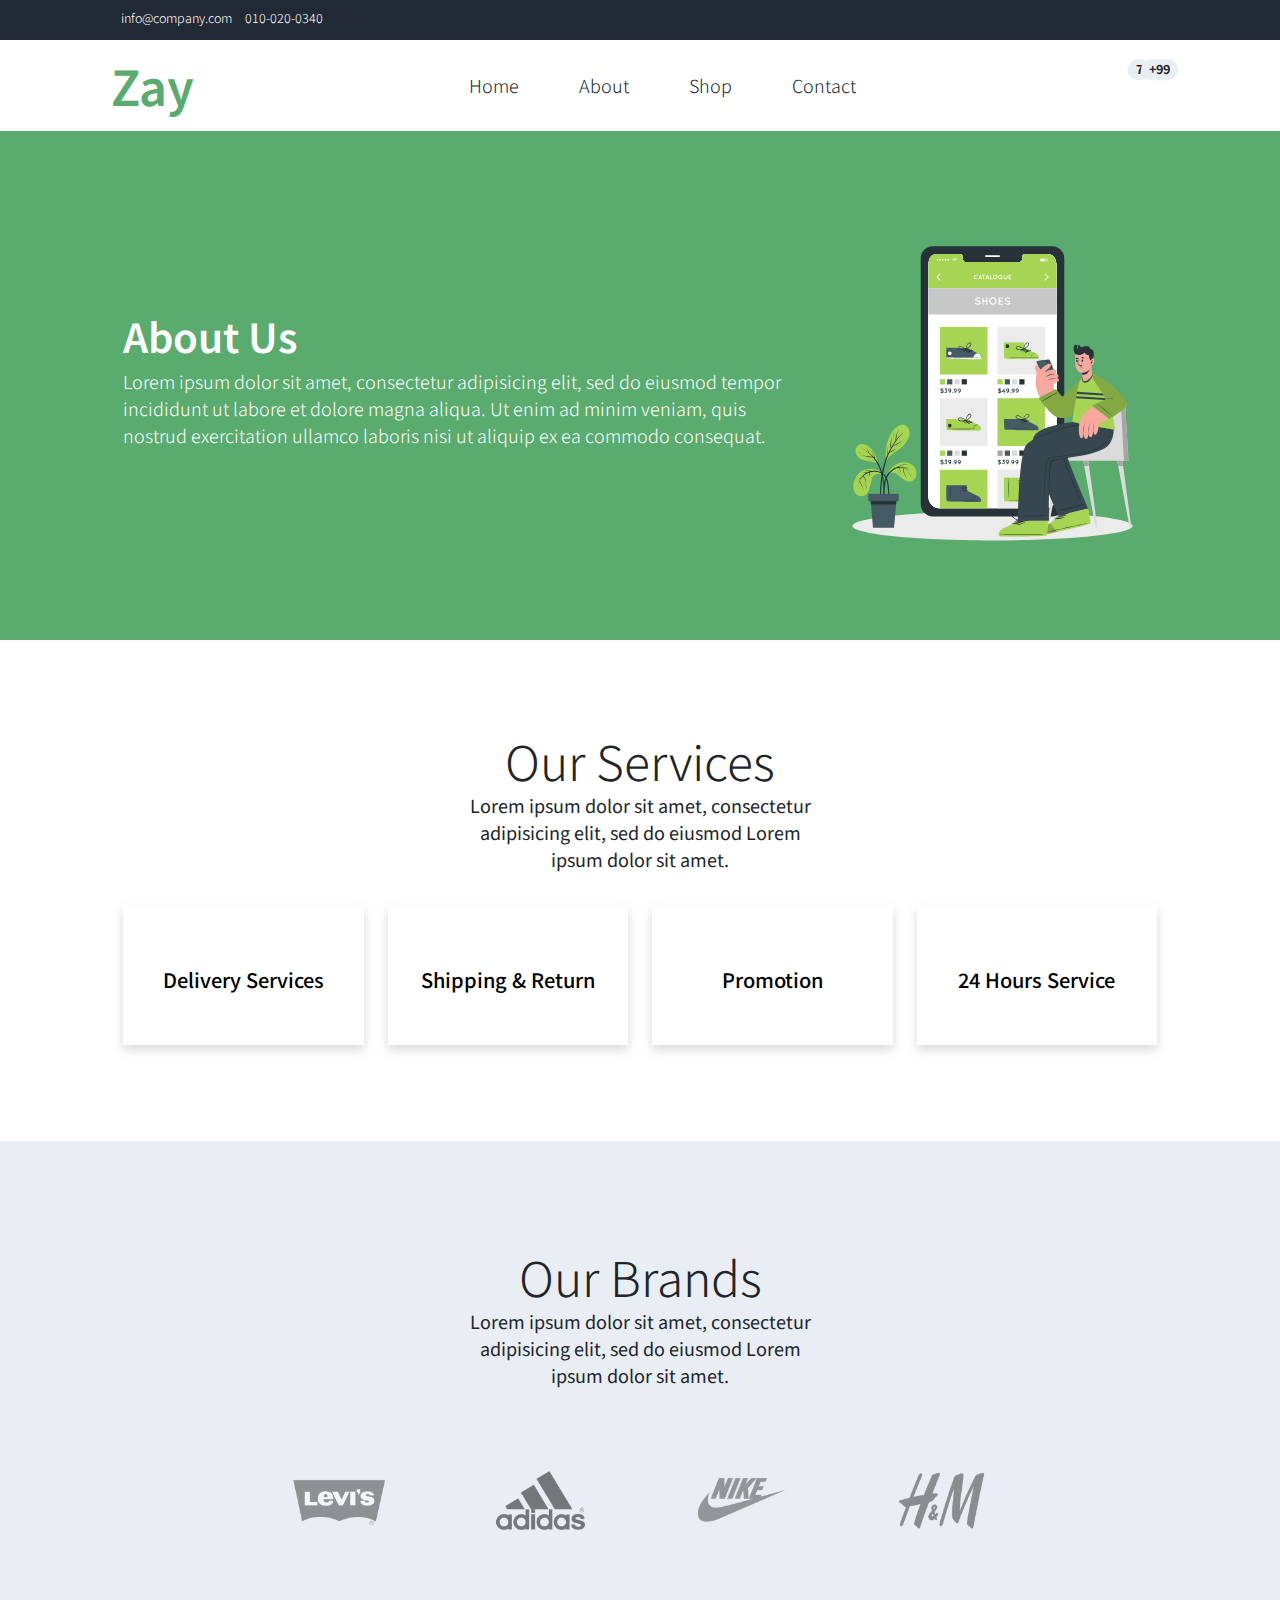
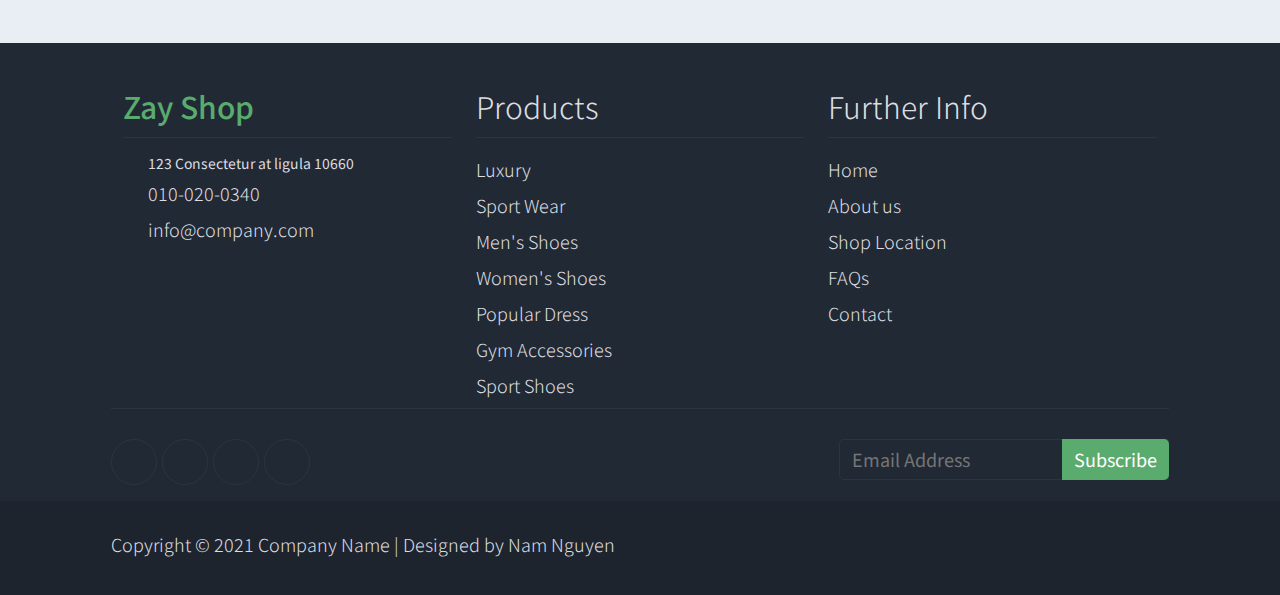
==== about.html @ 17db652f "xong lan dau" ====
<!DOCTYPE html>
<html lang="en">

<head>
    <meta charset="UTF-8">
    <meta http-equiv="X-UA-Compatible" content="IE=edge">
    <meta name="viewport" content="width=device-width, initial-scale=1.0">
    <link rel="preconnect" href="https://fonts.googleapis.com">
    <link rel="preconnect" href="https://fonts.gstatic.com" crossorigin>
    <link href="https://fonts.googleapis.com/css2?family=Noto+Sans+JP:wght@300;400;500;700;900&display=swap"
        rel="stylesheet">
    <link rel="stylesheet" href="https://kit-pro.fontawesome.com/releases/v5.12.0/css/pro.min.css">
    <title>Zay-Shop</title>
    <link rel="stylesheet" href="/assets/css/owl.carousel.min.css">
    <link rel="stylesheet" href="/assets/css/owl.theme.default.min.css">
    <link rel="stylesheet" href="/assets/css/owl.theme.green.min.css">
    <link rel="stylesheet" href="/assets/css/style.scss">
    <link rel="stylesheet" href="/assets/css/style.css">
</head>

<body>
    <div class="header">
        <div class="container text-light">
            <div class="info">
                <div class="left__info">
                    <i class="fas fa-envelope"></i>
                    <a href="#">info@company.com</a>
                    <i class="fas fa-phone"></i>
                    <a href="">010-020-0340</a>
                </div>
                <div class="right__info">
                    <i class="fab fa-facebook-f"></i>
                    <i class="fab fa-instagram"></i>
                    <i class="fab fa-twitter"></i>
                    <i class="fab fa-linkedin"></i>
                </div>
            </div>


        </div>
    </div>
    <div class="side-bar">
        <div class="container">
            <!-- <div class="container__navbar"> -->
            <div class="logo">
                <a href="index.html">Zay</a>
            </div>
            <!-- ==================================== -->
            <div class="overlay"></div>
            <label for="nav__mobile-input" class="mobile-btn">
                <i class="fas fa-bars"></i>
            </label>
            <input type="checkbox" name="" class="nav-input" id="nav__mobile-input">
            <label for="nav__mobile-input" class="overlay"></label>
            <div class="mobile-menu">
                <label for="nav__mobile-input" class="mobile-menu-close">
                    <i class="fas fa-times"></i>
                </label>
                <ul class="mobile-menu-list">
                    <a class="mobile-menu-item" href="index.html">
                        <li>Home</li>
                    </a>
                    <a class="mobile-menu-item" href="about.html">
                        <li>About</li>
                    </a>
                    <a class="mobile-menu-item" href="shop.html">
                        <li>Shop</li>
                    </a>
                    <a class="mobile-menu-item" href="contact.html">
                        <li>Contact</li>
                    </a>
                </ul>
                <div class="nav-mobile">
                    <div class="search-mobile">
                        <input type="text" class="search" placeholder="Search">
                        <a href="" class="btn"><i class="fas fa-search"></i></a>
                    </div>
                    <div class="navbar-mobile">
                        <a href="">
                            <i class="fas fa-cart-arrow-down"></i>
                            <span>7</span>
                        </a>
                        <a href="">
                            <i class="fas fa-user"></i>
                            <span>+99</span>
                        </a>
                    </div>
                </div>
            </div>
            <!-- ====================================== -->
            <div class="menu">
                <ul>
                    <a href="index.html">
                        <li>Home</li>
                    </a>
                    <a href="about.html">
                        <li>About</li>
                    </a>
                    <a href="shop.html">
                        <li>Shop</li>
                    </a>
                    <a href="contact.html">
                        <li>Contact</li>
                    </a>
                </ul>
            </div>
            <div class="navbar">
                <div class="overlay"></div>
                <label for="nav__pc-input" class="search-btn">
                    <i class="fas fa-search"></i>
                </label>
                <input type="checkbox" name="" class="nav-pc-input" id="nav__pc-input">
                <label for="nav__pc-input" class="overlay"></label>
                <div class="search-pc">
                    <label for="nav__pc-input" class="pc-search-close">
                        <i class="fas fa-times"></i>
                    </label>
                    <div>

                        <input type="text" class="search" placeholder="Search">
                        <a href="" class="btn"><i class="fas fa-search"></i></a>
                    </div>

                </div>







                <a href="">
                    <i class="fas fa-cart-arrow-down"></i>
                    <span>7</span>
                </a>
                <a href="">
                    <i class="fas fa-user"></i>
                    <span>+99</span>
                </a>
            </div>
            <!-- </div> -->
        </div>
    </div>
    <div class="about">
        <div class="container">
            <div class="about-item">
                <div class="about-info">
                    <h1>About Us</h1>
                    <p>Lorem ipsum dolor sit amet, consectetur adipisicing elit, sed do eiusmod tempor incididunt ut
                        labore et dolore magna aliqua. Ut enim ad minim veniam, quis nostrud exercitation ullamco
                        laboris nisi ut aliquip ex ea commodo consequat.</p>
                </div>
                <div class="about-img">
                    <img src="/assets/img/about-hero.svg" alt="">
                </div>
            </div>
        </div>
    </div>
    <div class="services">
        <div class="container">
            <div class="services-intro">
                <div>
                    <h1>Our Services</h1>
                    <p>Lorem ipsum dolor sit amet, consectetur adipisicing elit, sed do eiusmod Lorem ipsum dolor sit amet.
                    </p>
                </div>
            </div>
            <div class="services-items">
                <div class="item">
                    <section>
                        <div class="icon">
                            <i class="fas fa-truck"></i>
                        </div>
                        <h2>Delivery Services</h2>
                    </section>
                    
                </div>
                <div class="item">
                    <section>
                        <div class="icon">
                            <i class="fas fa-exchange-alt"></i>
                        </div>
                        <h2>Shipping & Return</h2>
                    </section>
                </div>
                <div class="item">
                    <section>
                        <div class="icon">
                            <i class="fas fa-percent"></i>
                        </div>
                        <h2>Promotion</h2>
                    </section>
                </div>
                <div class="item">
                    <section>
                        <div class="icon">
                            <i class="fas fa-user"></i>
                        </div>
                        <h2>24 Hours Service</h2>
                    </section>
                </div>
            </div>
        </div>
    </div>
    <div class="our-brand">
        <div class="container">
            <div class="brand-intro">
                <div>
                    <h1>Our Brands</h1>
                    <p>Lorem ipsum dolor sit amet, consectetur adipisicing elit, sed do eiusmod Lorem ipsum dolor sit amet.
                    </p>
                </div>
            </div>
            <div class="brand-slide">
                <div id="owl-brand" class="owl-carousel owl-theme">
                    <div class="item">
                            <a href="">
                                <img src="./assets/img/brand_01.png" alt="">
                            </a> 
                    </div>
                    <div class="item">
                            <a href="">
                                <img src="./assets/img/brand_02.png" alt="">
                            </a> 
                    </div>
                    <div class="item">
                            <a href="">
                                <img src="./assets/img/brand_03.png" alt="">
                            </a> 
                    </div>
                    <div class="item">
                            <a href="">
                                <img src="./assets/img/brand_04.png" alt="">
                            </a> 
                    </div>
                </div>
            </div>
        </div>
    </div>
    <div class="footer">
        <div class="container">
            <div class="footer-info">
                <div class="info-item logo">
                    <h2>Zay Shop</h2>
                    <ul>
                        <li>
                            <i class="fas fa-map-marker-alt"></i>
                            <p>123 Consectetur at ligula 10660</p>
                        </li>
                        <li>
                            <i class="fas fa-phone"></i>
                            <a href="">010-020-0340</a>
                        </li>
                        <li>
                            <i class="fas fa-envelope"></i>
                            <a href="">info@company.com</a>
                        </li>
                    </ul>
                </div>
                <div class="info-item">
                    <h2>Products</h2>
                    <ul>
                        <a href="">
                            <li>Luxury</li>
                        </a>
                        <a href="">
                            <li>Sport Wear</li>
                        </a>
                        <a href="">
                            <li>Men's Shoes</li>
                        </a>
                        <a href="">
                            <li>Women's Shoes</li>
                        </a>
                        <a href="">
                            <li>Popular Dress</li>
                        </a>
                        <a href="">
                            <li>Gym Accessories</li>
                        </a>
                        <a href="">
                            <li>Sport Shoes</li>
                        </a>
                    </ul>
                </div>
                <div class="info-item">
                    <h2>Further Info</h2>
                    <ul>
                        <a href="">
                            <li>Home</li>
                        </a>
                        <a href="">
                            <li>About us</li>
                        </a>
                        <a href="">
                            <li>Shop Location</li>
                        </a>
                        <a href="">
                            <li>FAQs</li>
                        </a>
                        <a href="">
                            <li>Contact</li>
                        </a>
                    </ul>
                </div>
            </div>
            <div class="social-network">
                <div class="line">
                    <div class="border-top"></div>
                </div>
                <div class="row">
                    <div class="network">
                        <ul>
                            <li><a href=""><i class="fab fa-facebook-f"></i></a></li>
                            <li><a href=""><i class="fab fa-instagram"></i></a></li>
                            <li><a href=""><i class="fab fa-twitter"></i></a></li>
                            <li><a href=""><i class="fab fa-linkedin"></i></a></li>
                        </ul>
                    </div>
                    <div class="email">
                        <input type="email" class="form-control" placeholder="Email Address">
                        <div class="btn btn-success">Subscribe</div>
                    </div>
                </div>

            </div>


        </div>
        <div class="copy-right">
            <div class="container">
                <div>
                    <h2>Copyright © 2021 Company Name | Designed by <a href="">Nam Nguyen</a></h2>
                </div>
            </div>
        </div>
    </div>

    <script src="https://code.jquery.com/jquery-3.5.1.min.js"></script>
    <script src="/assets/js/owl.carousel.min.js"></script>
    <script src="/assets/js/main.js"></script>
</body>

</html>
---- assets/css/style.css ----
* {
  margin: 0;
  padding: 0;
  -webkit-box-sizing: border-box;
          box-sizing: border-box;
}

* {
  margin: 0;
  padding: 0;
  -webkit-box-sizing: border-box;
  box-sizing: border-box;
}

html {
  font-size: 62.5%;
}

a {
  text-decoration: none;
  color: inherit;
}

a:hover {
  text-decoration: none;
  color: #59ab6e;
}

h1,
h2,
h3,
h4,
h5,
h6,
p {
  font-size: 1.4rem;
  font-weight: 400;
  margin: 0;
  padding: 0;
  line-height: 100%;
}

input,
button,
textarea {
  font-family: inherit;
}

ul,
ol {
  margin: 0;
  padding: 0;
  list-style: none;
}

img {
  max-width: 100%;
  display: block;
}

body {
  font-family: "Noto Sans JP", sans-serif;
  font-weight: 400;
  font-size: 1.4rem;
  line-height: inherit;
}

.container {
  max-width: 132rem;
  padding: 0 1.2rem;
  margin: 0 9.9rem;
}

.btn {
  display: inline-block;
  margin-bottom: 1.6rem;
  line-height: 1.6;
  text-align: center;
  padding: 0.6rem 1.2rem;
  border-radius: 0.5rem;
  font-size: 1.8rem;
  cursor: pointer;
  right: 0;
  top: 0;
}

.btn-success {
  background-color: #59ab6e !important;
  border-color: #59ab6e !important;
  color: white;
}

.btn-secondary {
  color: #fff;
  background-color: #5c636a;
  border-color: #565e64;
}

.header {
  background-color: #212934;
  min-height: 40px;
  padding-top: 1rem;
  padding-bottom: 1rem;
}

.header .container {
  max-width: 1320px;
  padding: 0 1.2rem;
  margin: 0 9.9rem;
}

.header .container .info {
  display: -webkit-box;
  display: -ms-flexbox;
  display: flex;
  -webkit-box-pack: justify;
      -ms-flex-pack: justify;
          justify-content: space-between;
  line-height: 1.5rem;
  font-size: 0.9em;
  font-weight: 300;
}

.header .container .info .left__info .fas {
  margin: 0 0.5rem;
}

.header .container .info .right__info .fab {
  margin: 0 0.5rem;
}

.header .text-light {
  color: white;
}

.side-bar {
  position: -webkit-sticky;
  position: sticky;
  top: 0;
  z-index: 10;
  min-height: 9.1rem;
  background-color: white;
}

.side-bar .container {
  display: -webkit-box;
  display: -ms-flexbox;
  display: flex;
  -webkit-box-align: center;
      -ms-flex-align: center;
          align-items: center;
  -webkit-box-pack: justify;
      -ms-flex-pack: justify;
          justify-content: space-between;
}

.side-bar .container .logo {
  font-weight: 600;
  padding-top: 0.3125rem;
  padding-bottom: 0.3125rem;
  margin-right: 1rem;
}

.side-bar .container .logo a {
  color: #59ab6e;
  font-size: 4.8rem;
  white-space: nowrap;
}

.side-bar .container .menu {
  width: 100%;
  margin-top: 1rem;
  margin-bottom: 1rem;
}

.side-bar .container .menu ul {
  padding: 0 25rem;
  text-align: center;
  display: -webkit-box;
  display: -ms-flexbox;
  display: flex;
  -webkit-box-pack: justify;
      -ms-flex-pack: justify;
          justify-content: space-between;
}

.side-bar .container .menu ul li {
  color: #212934;
  list-style: none;
  display: inline-block;
  text-transform: capitalize;
  margin: 0 1rem;
  font-size: 1.8rem;
  font-weight: 300;
  position: relative;
  line-height: 7rem;
  padding-right: 0.5rem;
  padding-left: 0.5rem;
}

.side-bar .container .navbar {
  display: -webkit-box;
  display: -ms-flexbox;
  display: flex;
  -webkit-box-align: center;
      -ms-flex-align: center;
          align-items: center;
  -webkit-box-pack: justify;
      -ms-flex-pack: justify;
          justify-content: space-between;
  padding-top: 0.5rem;
  padding-bottom: 0.5rem;
}

.side-bar .container .navbar .search-pc {
  position: fixed;
  left: 10rem;
  right: 10rem;
  top: 0;
  bottom: 10px;
  height: 13rem;
  -webkit-box-align: center;
      -ms-flex-align: center;
          align-items: center;
  width: 132rem;
  background-color: #fff;
  -webkit-transform: translateY(-100%);
          transform: translateY(-100%);
  opacity: 0;
  -webkit-transition: all linear 0.2s;
  transition: all linear 0.2s;
  z-index: 100;
}

.side-bar .container .navbar .search-pc .pc-search-close {
  width: 28px;
  height: 28px;
  color: #666;
  position: absolute;
  top: 1rem;
  right: 1rem;
}

.side-bar .container .navbar .search-pc div {
  position: relative;
  width: 70rem;
  padding-top: 5rem;
  height: 2rem;
  margin: auto;
  margin-top: 4rem;
}

.side-bar .container .navbar .search-pc div .search {
  position: absolute;
  display: block;
  right: 0;
  bottom: 0;
  height: 100%;
  width: 100%;
  padding-left: 10px;
  line-height: 2;
  border: 0.1rem solid #dee2e6;
  border-radius: 0.25rem;
  outline: #59ab6e;
}

.side-bar .container .navbar .search-pc div .search:focus {
  border: 1px solid #59ab6e;
}

.side-bar .container .navbar .search-pc div .btn {
  display: inline-block;
  position: absolute;
  right: 0;
  bottom: 0;
  margin-bottom: 0;
  padding: 0;
  color: #212529;
  text-align: center;
  background-color: #e9ecef;
  line-height: 2.5;
  width: 4rem;
  border-top-right-radius: 0.25rem;
  border-bottom-right-radius: 0.25rem;
  border-top-left-radius: 0;
  border-bottom-left-radius: 0;
}

.side-bar .container .navbar .nav-pc-input {
  display: none;
}

.side-bar .container .navbar .nav-pc-input:checked ~ .overlay {
  display: block;
}

.side-bar .container .navbar .nav-pc-input:checked ~ .search-pc {
  -webkit-transform: translateY(0);
          transform: translateY(0);
  opacity: 1;
}

.side-bar .container .navbar a {
  position: relative;
}

.side-bar .container .navbar a .fas {
  margin: 0 1.2rem;
  font-size: 1.8rem;
}

.side-bar .container .navbar a span {
  position: absolute;
  top: 0;
  display: inline-block;
  padding: 0.35em 0.65em;
  font-size: 0.9em;
  font-weight: 700;
  line-height: 1;
  color: #212529;
  background-color: #e9eef5;
  text-align: center;
  white-space: nowrap;
  vertical-align: baseline;
  border-radius: 50rem;
  -webkit-transform: translate(-75%, -60%);
          transform: translate(-75%, -60%);
}

.slide-show {
  background-color: #efefef;
}

.slide-show .item .box-slide {
  position: relative;
  margin: 0 10rem;
  padding: 5rem;
  display: -webkit-box;
  display: -ms-flexbox;
  display: flex;
  -webkit-box-orient: horizontal;
  -webkit-box-direction: reverse;
      -ms-flex-direction: row-reverse;
          flex-direction: row-reverse;
  -ms-flex-preferred-size: 1;
      flex-basis: 1;
}

.slide-show .item .box-slide img {
  width: 50%;
}

.slide-show .item .box-slide .info {
  width: 50%;
  margin-bottom: 0;
  text-align: left;
  -ms-flex-item-align: center;
      -ms-grid-row-align: center;
      align-self: center;
  color: #212529;
}

.slide-show .item .box-slide .info h1 {
  font-size: 4.8rem;
  font-weight: 300;
  line-height: 1.2;
  margin-bottom: 0.8rem;
}

.slide-show .item .box-slide .info h1 span {
  color: #59ab6e;
}

.slide-show .item .box-slide .info h3 {
  font-size: 3rem;
  font-weight: 300;
  line-height: 1.2;
  margin-bottom: 0.8rem;
}

.slide-show .item .box-slide .info p {
  font-size: 1.8rem;
  margin-bottom: 1rem;
  line-height: 1.5;
  font-weight: 300;
}

.slide-show .item .box-slide .info p a {
  text-decoration: underline;
  color: #59ab6e;
}

.slide-show .item .box-slide .info p span {
  font-weight: 500;
}

.categories .container {
  padding: 4.8rem 1.2rem;
}

.categories .container .categories-intro {
  text-align: center;
  padding: 1rem 0;
}

.categories .container .categories-intro section {
  margin: auto;
  width: 50%;
}

.categories .container .categories-intro section h1 {
  font-size: 4.8rem;
  margin-bottom: 0.8rem;
  font-weight: 200;
}

.categories .container .categories-intro section p {
  font-size: 1.8rem;
  font-weight: 300;
}

.categories .container .categories-items {
  display: -webkit-box;
  display: -ms-flexbox;
  display: flex;
}

.categories .container .categories-items .c-item {
  width: 33.3333%;
  padding: 4.8rem;
  margin-top: 1.6rem;
}

.categories .container .categories-items .c-item a {
  border-radius: 50%;
}

.categories .container .categories-items .c-item a img {
  border-radius: 50%;
  border: 1px solid #dee2e6;
}

.categories .container .categories-items .c-item h5 {
  text-align: center;
  font-size: 2rem;
  margin: 2rem 0;
  font-weight: 500;
}

.categories .container .categories-items .c-item p {
  text-align: center;
}

.categories .container .categories-items .c-item p .btn {
  display: inline-block;
  margin-bottom: 1.6rem;
  line-height: 1.5;
  text-align: center;
  padding: 0.6rem 1.2rem;
  border-radius: 0.25rem;
  font-size: 1.8rem;
}

.categories .container .categories-items .c-item p .btn-success {
  background-color: #59ab6e !important;
  border-color: #59ab6e !important;
  color: white;
}

.featured-product {
  background: #e9eef5;
}

.featured-product .container {
  padding-top: 4.8rem;
  padding-bottom: 4.8rem;
}

.featured-product .container .feature-intro {
  text-align: center;
  padding-top: 1rem;
  padding-bottom: 1rem;
}

.featured-product .container .feature-intro section {
  width: 50%;
  margin: auto;
}

.featured-product .container .feature-intro section h1 {
  font-size: 4.8rem;
  font-weight: 300;
  margin-bottom: 0.8rem;
}

.featured-product .container .feature-intro section p {
  font-size: 1.8rem;
  font-weight: 300;
  margin-bottom: 1.6rem;
}

.featured-product .container .feature-items {
  display: -webkit-box;
  display: -ms-flexbox;
  display: flex;
}

.featured-product .container .feature-items .item {
  position: relative;
  width: 33.333%;
  margin-bottom: 1.5rem;
  margin-left: 1.2rem;
  margin-right: 1.2rem;
}

.featured-product .container .feature-items .item:hover {
  -webkit-box-shadow: 0px 0px 10px 2px #e1e1e1;
          box-shadow: 0px 0px 10px 2px #e1e1e1;
}

.featured-product .container .feature-items .item img {
  width: 100%;
  border-top-left-radius: 0.3rem;
  border-top-right-radius: 0.3rem;
}

.featured-product .container .feature-items .item .cart-body {
  padding: 1.6rem 1.6rem;
  background: white;
  line-height: 1.5;
}

.featured-product .container .feature-items .item .cart-body ul {
  display: -webkit-box;
  display: -ms-flexbox;
  display: flex;
  -webkit-box-pack: justify;
      -ms-flex-pack: justify;
          justify-content: space-between;
  list-style: none;
  margin-bottom: 1.6rem;
  font-size: 1.8rem;
}

.featured-product .container .feature-items .item .cart-body ul .rate {
  font-weight: 800;
}

.featured-product .container .feature-items .item .cart-body ul .rate .yellow {
  color: #ede861;
}

.featured-product .container .feature-items .item .cart-body ul .rate .gray {
  color: #bcbcbc;
}

.featured-product .container .feature-items .item .cart-body ul .prize {
  color: #bcbcbc;
  font-weight: 300;
}

.featured-product .container .feature-items .item .cart-body h1 {
  color: #212529;
  font-size: 3rem;
  margin-bottom: 0.8rem;
  font-weight: 300;
}

.featured-product .container .feature-items .item .cart-body .text {
  color: #212529;
  font-size: 1.8rem;
  font-weight: 300;
  margin-bottom: 1.6rem;
}

.featured-product .container .feature-items .item .cart-body .text-mute {
  color: #bcbcbc;
  font-size: 1.8rem;
  margin-bottom: 1.6rem;
}

.footer {
  background-color: #212934 !important;
  color: #dcdde1;
}

.footer .container .footer-info {
  display: -webkit-box;
  display: -ms-flexbox;
  display: flex;
}

.footer .container .footer-info .info-item {
  width: 33.3333%;
  font-size: 1.8rem;
  padding: 4.8rem 1.2rem 0;
}

.footer .container .footer-info .info-item h2 {
  color: #dcdde1;
  font-size: 3rem;
  font-weight: 300;
  padding-bottom: 1.6rem;
  margin-bottom: 0.8rem;
  border-bottom: 0.1rem solid #2d343f;
}

.footer .container .footer-info .info-item ul li {
  display: -webkit-box;
  display: -ms-flexbox;
  display: flex;
  padding-top: 1rem;
  font-size: 1.8rem;
  font-weight: 300;
}

.footer .container .footer-info .info-item ul li .fas {
  height: 1.25rem;
  width: 2.5rem;
  -ms-flex-item-align: center;
      -ms-grid-row-align: center;
      align-self: center;
  text-align: center;
  line-height: 1;
  display: inline-block;
}

.footer .container .footer-info .logo h2 {
  color: #59ab6e;
  font-size: 3rem;
  font-weight: 500;
  padding-bottom: 1.6rem;
  margin-bottom: 0.8rem;
}

.footer .container .social-network {
  display: block;
}

.footer .container .social-network .line {
  -webkit-box-flex: 0;
      -ms-flex: 0 0 auto;
          flex: 0 0 auto;
  margin-bottom: 3rem;
  width: 100%;
}

.footer .container .social-network .line .border-top {
  margin-top: 1rem;
  margin-bottom: 1rem;
  width: 100%;
  border-top: 1px solid #dee2e6;
  border-color: #2d343f !important;
}

.footer .container .social-network .row {
  display: -webkit-box;
  display: -ms-flexbox;
  display: flex;
}

.footer .container .social-network .row .network {
  width: auto;
  max-width: 100%;
  margin-right: auto;
}

.footer .container .social-network .row .network ul {
  margin: 0 0 1.6rem;
  display: -webkit-box;
  display: -ms-flexbox;
  display: flex;
  font-size: 1.8rem;
}

.footer .container .social-network .row .network ul li {
  display: inline-block;
  font-size: 2.3rem;
  margin-right: 0.5rem;
  border-radius: 50%;
  text-align: center;
  border: 1px solid #dee2e6 !important;
  width: 4.6rem;
  height: 4.6rem;
  line-height: 4.6rem;
  border-color: #2d343f !important;
}

.footer .container .social-network .row .network ul li a {
  color: #cfd6e1;
}

.footer .container .social-network .row .email {
  width: auto;
  position: relative;
}

.footer .container .social-network .row .email .form-control {
  width: 33rem;
  font-size: 1.8rem;
  display: block;
  padding: 0.6rem 1.2rem;
  line-height: 1.5;
  background-clip: padding-box;
  border-color: #2d343f !important;
  background-color: #212934 !important;
  border: 1px solid #e8e8e8;
  border-radius: 0.5rem;
  border-top-right-radius: 0;
  border-bottom-right-radius: 0;
}

.footer .container .social-network .row .email .btn {
  position: absolute;
  display: inline-block;
  margin-bottom: 1.6rem;
  line-height: 1.6;
  text-align: center;
  padding: 0.6rem 1.2rem;
  border-radius: 0.5rem;
  font-size: 1.8rem;
  border-top-left-radius: 0;
  border-bottom-left-radius: 0;
  right: 0;
  top: 0;
}

.footer .container .social-network .row .email .btn-success {
  background-color: #59ab6e !important;
  border-color: #59ab6e !important;
  color: white;
}

.footer .copy-right {
  background-color: #1d242d !important;
  padding: 1.6rem 0;
}

.footer .copy-right .container {
  padding-top: 1rem;
  padding-bottom: 1rem;
}

.footer .copy-right .container div {
  padding-top: 0.8rem;
}

.footer .copy-right .container div h2 {
  margin-bottom: 1.6rem;
  font-size: 1.8rem;
  font-weight: 300;
  text-align: left;
}

.about {
  background-color: #59ab6e !important;
  padding: 4.8rem 0;
}

.about .container .about-item {
  padding-top: 3rem;
  padding-bottom: 3rem;
  display: -webkit-box;
  display: -ms-flexbox;
  display: flex;
}

.about .container .about-item .about-info {
  width: 66.666667%;
  -ms-flex-item-align: center;
      -ms-grid-row-align: center;
      align-self: center;
  padding: 0 1.2rem;
  color: white;
}

.about .container .about-item .about-info h1 {
  font-size: 4rem;
  margin-bottom: 0.8rem;
  font-weight: 600;
  line-height: 1.2;
}

.about .container .about-item .about-info p {
  font-size: 1.8rem;
  font-weight: 300;
  margin-bottom: 1rem;
  line-height: 1.5;
}

.about .container .about-item .about-img {
  width: 33.333333%;
}

.about .container .about-item .about-img img {
  max-width: 100%;
}

.services .container {
  padding: 4.8rem 1.2rem;
}

.services .container .services-intro {
  text-align: center;
  padding-bottom: 1.6rem;
  padding-top: 4.8rem;
}

.services .container .services-intro div {
  margin: 0 33rem;
  padding: 0 1.2rem;
  color: #212529;
}

.services .container .services-intro div h1 {
  font-size: 4.8rem;
  margin-bottom: 0.8rem;
  font-weight: 300;
}

.services .container .services-intro div p {
  font-size: 1.8rem;
  margin-bottom: 1.6rem;
  line-height: 1.5;
}

.services .container .services-items {
  display: -webkit-box;
  display: -ms-flexbox;
  display: flex;
  -ms-flex-wrap: wrap;
      flex-wrap: wrap;
  -webkit-box-pack: justify;
      -ms-flex-pack: justify;
          justify-content: space-between;
  -ms-flex-preferred-size: 1;
      flex-basis: 1;
}

.services .container .services-items .item {
  width: 25%;
  padding: 0 1.2rem 4.8rem;
}

.services .container .services-items .item section {
  padding-top: 4.8rem;
  padding-bottom: 4.8rem;
  height: 100%;
  -webkit-transition: all 0.3s;
  transition: all 0.3s;
  -webkit-box-shadow: 0 0.5rem 1rem rgba(0, 0, 0, 0.15) !important;
          box-shadow: 0 0.5rem 1rem rgba(0, 0, 0, 0.15) !important;
}

.services .container .services-items .item section .icon {
  color: #59ab6e;
  font-size: 6.5rem !important;
  text-align: center;
  margin-bottom: 0.5rem;
  line-height: 1.2;
}

.services .container .services-items .item section h2 {
  text-align: center;
  margin-top: 1.5rem;
  font-size: 2rem;
  margin-bottom: 0.5rem;
  font-weight: 500;
  line-height: 1.2;
}

.services .container .services-items .item section:hover {
  background-color: #59ab6e;
  color: white;
}

.services .container .services-items .item section:hover .icon {
  color: white;
}

.our-brand {
  background-color: #e9eef5;
  padding: 4.8rem 0;
}

.our-brand .container {
  margin-top: 1.5rem;
  margin-bottom: 1.5rem;
}

.our-brand .container .brand-intro {
  text-align: center;
  padding-bottom: 1.6rem;
  padding-top: 4.8rem;
}

.our-brand .container .brand-intro div {
  margin: 0 33rem;
  padding: 0 1.2rem;
  color: #212529;
}

.our-brand .container .brand-intro div h1 {
  font-size: 4.8rem;
  margin-bottom: 0.8rem;
  font-weight: 300;
}

.our-brand .container .brand-intro div p {
  font-size: 1.8rem;
  margin-bottom: 1.6rem;
  line-height: 1.5;
}

.our-brand .container .brand-slide {
  margin: auto;
  width: 75%;
}

.our-brand .container .brand-slide .owl-carousel .item {
  padding: 4.8rem;
}

.our-brand .container .brand-slide .owl-carousel .item a img {
  -webkit-filter: grayscale(100%);
          filter: grayscale(100%);
  opacity: 0.5;
  -webkit-transition: 0.5s;
  transition: 0.5s;
}

.our-brand .container .brand-slide .owl-carousel .item a img:hover {
  -webkit-filter: grayscale(0%);
          filter: grayscale(0%);
  opacity: 1;
}

.shop {
  -webkit-box-shadow: inset 0px 11px 38px -10px #ccc;
          box-shadow: inset 0px 11px 38px -10px #ccc;
}

.shop .container {
  padding: 4.8rem 1.2rem;
}

.shop .container .main {
  display: -webkit-box;
  display: -ms-flexbox;
  display: flex;
}

.shop .container .main .navigation {
  width: 25%;
  padding: 0 1.2rem;
  max-width: 100%;
}

.shop .container .main .navigation h1 {
  font-size: 3rem;
  padding-bottom: 2.4rem;
  margin-bottom: 0.8rem;
  font-weight: 300;
}

.shop .container .main .navigation .accordion {
  font-size: 2.2rem;
  margin-bottom: 0.8rem;
}

.shop .container .main .navigation .accordion .idk {
  font-weight: normal;
  padding-bottom: 1.6rem;
}

.shop .container .main .navigation .accordion .idk .dropDown {
  display: -webkit-box;
  display: -ms-flexbox;
  display: flex;
  -webkit-box-pack: justify;
      -ms-flex-pack: justify;
          justify-content: space-between;
  position: relative;
}

.shop .container .main .navigation .accordion .idk .dropDown .fas {
  line-height: 1.5;
  -webkit-transition: all 0.4s;
  transition: all 0.4s;
}

.shop .container .main .navigation .accordion .idk .dropDown-menu {
  font-size: 1.8rem;
  display: none;
}

.shop .container .main .navigation .accordion .idk.open i.fas {
  -webkit-transform: rotate(180deg);
  transform: rotate(180deg);
}

.shop .container .main .main-product {
  width: 75%;
}

.shop .container .main .main-product .top-menu {
  display: -webkit-box;
  display: -ms-flexbox;
  display: flex;
}

.shop .container .main .main-product .top-menu .left {
  width: 50%;
  padding: 0 1.2rem;
}

.shop .container .main .main-product .top-menu .left ul {
  display: -webkit-box;
  display: -ms-flexbox;
  display: flex;
  font-weight: 300;
  padding: 0.4rem 0 1.6rem;
  margin-bottom: 1.6rem;
}

.shop .container .main .main-product .top-menu .left ul li {
  margin-right: 1rem;
  font-size: 2.2rem;
}

.shop .container .main .main-product .top-menu .right {
  width: 50%;
  padding: 0 1.2rem 2.4rem;
}

.shop .container .main .main-product .top-menu .right select {
  padding: 0.6rem 1.2rem;
  width: 100%;
  display: block;
  font-size: 1.6rem;
  border: 1px solid #e8e8e8;
  font-weight: 400;
  color: #212529;
  line-height: 1.5;
  background-color: #fff;
  background-clip: padding-box;
  border-radius: 0.25rem;
  -webkit-appearance: none;
  -moz-appearance: none;
       appearance: none;
  -webkit-transition: all 0.25s;
  transition: all 0.25s;
}

.shop .container .main .main-product .top-menu .right select:focus {
  color: #212529;
  background-color: #fff;
  border-color: #59ab6e;
  outline: 0;
  -webkit-box-shadow: 0 0 0 0.25rem rgba(22, 131, 76, 0.25);
          box-shadow: 0 0 0 0.25rem rgba(22, 131, 76, 0.25);
}

.shop .container .main .main-product .list-products {
  display: -webkit-box;
  display: -ms-flexbox;
  display: flex;
  -ms-flex-wrap: wrap;
      flex-wrap: wrap;
}

.shop .container .main .main-product .list-products .product-item {
  -webkit-box-flex: 0;
      -ms-flex: 0 0 33.333333%;
          flex: 0 0 33.333333%;
  padding: 0 1.2rem;
  margin-bottom: 2.5rem;
  position: relative;
  display: -webkit-box;
  display: -ms-flexbox;
  display: flex;
  -webkit-box-orient: vertical;
  -webkit-box-direction: normal;
      -ms-flex-direction: column;
          flex-direction: column;
}

.shop .container .main .main-product .list-products .product-item .items {
  border: 1px solid rgba(0, 0, 0, 0.125);
  position: relative;
  display: -webkit-box;
  display: -ms-flexbox;
  display: flex;
  -webkit-box-orient: vertical;
  -webkit-box-direction: normal;
      -ms-flex-direction: column;
          flex-direction: column;
  -webkit-transition: all 0.3s;
  transition: all 0.3s;
  -webkit-box-shadow: 0px 5px 10px 0px rgba(0, 0, 0, 0.1);
          box-shadow: 0px 5px 10px 0px rgba(0, 0, 0, 0.1);
}

.shop .container .main .main-product .list-products .product-item .items .card-img {
  position: relative;
}

.shop .container .main .main-product .list-products .product-item .items .card-img img {
  width: 100%;
  opacity: 1;
  -webkit-transition: all 0.3s;
  transition: all 0.3s;
}

.shop .container .main .main-product .list-products .product-item .items .card-img .card-img-overlay {
  position: absolute;
  display: -webkit-box;
  display: -ms-flexbox;
  display: flex;
  top: 0;
  bottom: 0;
  left: 0;
  right: 0;
  -webkit-box-align: center;
      -ms-flex-align: center;
          align-items: center;
  -webkit-box-pack: center;
      -ms-flex-pack: center;
          justify-content: center;
  padding: 1rem;
  -webkit-transition: all 0.3s;
  transition: all 0.3s;
  background: #00000033;
  opacity: 0;
  visibility: hidden;
}

.shop .container .main .main-product .list-products .product-item .items .card-img .card-img-overlay ul {
  font-size: 1.8rem;
  margin-bottom: 1rem;
}

.shop .container .main .main-product .list-products .product-item .items .card-img .card-img-overlay ul li {
  margin-top: 0.8rem;
}

.shop .container .main .main-product .list-products .product-item .items .card-img .card-img-overlay ul li a {
  display: inline-block;
  background-color: #59ab6e;
  padding: 0.6rem 1.2rem;
  color: white;
  text-align: center;
  cursor: pointer;
  border-radius: 0.25rem;
  border: 1px solid transparent;
}

.shop .container .main .main-product .list-products .product-item .items .card-img:hover .card-img {
  opacity: 0.5;
}

.shop .container .main .main-product .list-products .product-item .items .card-img:hover .card-img-overlay {
  opacity: 1;
  visibility: visible;
}

.shop .container .main .main-product .list-products .product-item .items .cart-body {
  padding: 1.6rem;
}

.shop .container .main .main-product .list-products .product-item .items .cart-body a h3 {
  margin-bottom: 0.8rem;
  font-size: 1.8rem;
  font-weight: 300;
}

.shop .container .main .main-product .list-products .product-item .items .cart-body h3 {
  font-size: 1.8rem;
  font-weight: 300;
  line-height: 1.5;
}

.shop .container .main .main-product .list-products .product-item .items .cart-body ul {
  margin-bottom: 0.4rem;
  display: -webkit-box;
  display: -ms-flexbox;
  display: flex;
  -webkit-box-pack: center;
      -ms-flex-pack: center;
          justify-content: center;
}

.shop .container .main .main-product .list-products .product-item .items .cart-body ul li {
  display: list-item;
  font-size: 1.8rem;
  font-weight: 300;
}

.shop .container .main .main-product .list-products .product-item .items .cart-body ul li .yellow {
  color: #ede861;
}

.shop .container .main .main-product .list-products .product-item .items .cart-body ul li .gray {
  color: #bcbcbc;
}

.shop .container .main .main-product .list-products .product-item .items .cart-body p {
  text-align: center;
  font-size: 1.8rem;
  font-weight: 300;
  line-height: 1.5;
}

.shop .container .main .pagination-bottom {
  margin-top: 1rem;
  margin-bottom: 1rem;
}

.shop .container .main .pagination-bottom .pagination {
  display: -webkit-box;
  display: -ms-flexbox;
  display: flex;
  -webkit-box-pack: end;
      -ms-flex-pack: end;
          justify-content: flex-end;
  padding: 0 1.2rem;
}

.shop .container .main .pagination-bottom .pagination .page-item .page-link {
  padding: 1.2rem 2.4rem;
  border: 1px solid #dee2e6;
  position: relative;
  font-size: 1.8rem;
  background-color: white;
  color: #212529;
  font-weight: 300;
}

.shop .container .main .pagination-bottom .pagination .page-item .page-link:hover {
  background-color: #59ab6e;
  color: white;
}

.shop .container .main .pagination-bottom .pagination .page-item .active {
  background-color: #59ab6e;
  color: white;
}

.product-detail {
  -webkit-box-shadow: inset 0px 11px 38px -10px #cccccc;
          box-shadow: inset 0px 11px 38px -10px #cccccc;
  background-color: #e9eef5;
  padding-bottom: 48px;
}

.product-detail .container .main-product-detail {
  display: -webkit-box;
  display: -ms-flexbox;
  display: flex;
}

.product-detail .container .main-product-detail .product-img {
  width: 41.6666667%;
  margin: 4.8rem 0 0;
  padding-right: 1.2rem;
}

.product-detail .container .main-product-detail .product-img .card {
  border: 1px solid #00000020;
  margin-bottom: 1.6rem;
}

.product-detail .container .main-product-detail .product-card {
  width: 58.3333333%;
  margin: 4.8rem 0 0;
  padding-left: 1.2rem;
}

.product-detail .container .main-product-detail .product-card .card-body {
  background-color: white;
  padding: 1.6rem;
  border: 1px solid #00000020;
  border-radius: 0.25rem;
}

.product-detail .container .main-product-detail .product-card .card-body h1 {
  font-size: 3rem;
  line-height: 1.5;
  margin-bottom: 0.8rem;
  font-weight: 300;
}

.product-detail .container .main-product-detail .product-card .card-body p {
  margin-bottom: 0.8rem;
  padding: 0.8rem 0;
  font-size: 2.2rem;
  line-height: 1.2;
}

.product-detail .container .main-product-detail .product-card .card-body .rate {
  margin-bottom: 1.6rem;
  font-size: 1.8rem;
}

.product-detail .container .main-product-detail .product-card .card-body .rate .yellow {
  color: #ede861;
}

.product-detail .container .main-product-detail .product-card .card-body .rate .gray {
  color: #6c757d;
}

.product-detail .container .main-product-detail .product-card .card-body .list-inline {
  margin: 0 0 1.6rem;
  padding: 0;
}

.product-detail .container .main-product-detail .product-card .card-body .list-inline .list-inline-item {
  display: inline-block;
}

.product-detail .container .main-product-detail .product-card .card-body .list-inline .list-inline-item h6 {
  font-weight: 500;
}

.product-detail .container .main-product-detail .product-card .card-body .list-inline .list-inline-item .text-mute {
  color: #bcbcbc;
  font-size: 1.8rem;
  font-weight: 300;
  margin-bottom: 1.8rem;
}

.product-detail .container .main-product-detail .product-card .card-body .list-inline .list-inline-item .text-mute strong {
  font-weight: bolder;
}

.product-detail .container .main-product-detail .product-card .card-body .list-inline .list-inline-item:first-child {
  margin-right: 0.8rem;
}

.product-detail .container .main-product-detail .product-card .card-body h6 {
  font-size: 1.6rem;
  margin: 0 0 0.8rem;
  font-weight: 500;
}

.product-detail .container .main-product-detail .product-card .card-body p {
  font-size: 1.8rem;
  font-weight: 300;
  margin: 0 0 1.8rem;
  padding: 0;
}

.product-detail .container .main-product-detail .product-card .card-body .list-unstyled {
  margin-bottom: 1.6rem;
  padding-bottom: 1.6rem;
}

.product-detail .container .main-product-detail .product-card .card-body .list-unstyled li {
  font-weight: 300;
  font-size: 1.8rem;
  line-height: 1.5;
}

.product-detail .container .main-product-detail .product-card form .size-quantity {
  display: -webkit-box;
  display: -ms-flexbox;
  display: flex;
}

.product-detail .container .main-product-detail .product-card form .size-quantity .size {
  width: auto;
  padding-right: 1.2rem;
  padding-bottom: 1.6rem;
  margin-bottom: 1.6rem;
}

.product-detail .container .main-product-detail .product-card form .size-quantity .size .list-size .list-size-item {
  font-size: 1.8rem;
  display: inline-block;
  font-weight: 300;
  text-align: center;
}

.product-detail .container .main-product-detail .product-card form .size-quantity .size .list-size .list-size-item .btn {
  line-height: 1.5;
  cursor: pointer;
  font-size: 1.6rem;
  margin-bottom: 0;
}

.product-detail .container .main-product-detail .product-card form .size-quantity .size .list-size .list-size-item:not(:last-child) {
  margin-right: 0.8rem;
}

.product-detail .container .main-product-detail .product-card form .size-quantity .quantity {
  padding: 0 1.2rem;
  padding-bottom: 1.6rem;
  margin-bottom: 1.6rem;
}

.product-detail .container .main-product-detail .product-card form .size-quantity .quantity .list-quantity .list-quantity-item {
  font-size: 1.8rem;
  display: inline-block;
  font-weight: 300;
  text-align: center;
}

.product-detail .container .main-product-detail .product-card form .size-quantity .quantity .list-quantity span {
  display: inline-block;
  cursor: pointer;
  font-size: 1.6rem;
}

.product-detail .container .main-product-detail .product-card form .size-quantity .quantity .list-quantity span:first-of-type {
  margin-right: 1rem;
}

.product-detail .container .main-product-detail .product-card form .size-quantity .quantity .list-quantity span:last-of-type {
  margin-left: 1rem;
}

.product-detail .container .main-product-detail .product-card form .size-quantity .quantity .list-quantity .btn {
  line-height: 1.5;
  margin-bottom: 0;
}

.product-detail .container .main-product-detail .product-card form .size-quantity .quantity .list-quantity:not(:last-child) {
  margin-right: 0.8rem;
}

.product-detail .container .main-product-detail .product-card form .size-quantity .quantity .list-quantity input {
  display: inline-block;
  width: 2rem;
  text-align: center;
  background-color: #6c757d;
  line-height: 1;
  font-size: 1em;
  -webkit-appearance: none;
     -moz-appearance: none;
          appearance: none;
  color: white;
  font-weight: 700;
  border-radius: .25rem;
  border: 0;
  outline: 0;
}

.product-detail .container .main-product-detail .product-card .buy-addtc {
  display: -webkit-box;
  display: -ms-flexbox;
  display: flex;
}

.product-detail .container .main-product-detail .product-card .buy-addtc .buy {
  -webkit-box-flex: 1;
      -ms-flex: 1 0 0%;
          flex: 1 0 0%;
  margin-right: 1rem;
}

.product-detail .container .main-product-detail .product-card .buy-addtc .buy button {
  width: 100%;
  border: 0;
  font-size: 2rem;
  padding: .8rem 1.6rem;
  border-radius: .3rem;
}

.product-detail .container .main-product-detail .product-card .buy-addtc .add {
  margin-left: 1rem;
  -webkit-box-flex: 1;
      -ms-flex: 1 0 0%;
          flex: 1 0 0%;
}

.product-detail .container .main-product-detail .product-card .buy-addtc .add button {
  width: 100%;
  border: 0;
  font-size: 2rem;
  padding: .8rem 1.6rem;
  border-radius: .3rem;
}

.related-product {
  padding: 4.8rem 0;
}

.related-product .container .title {
  padding: .8rem 0 1.6rem;
}

.related-product .container .title h4 {
  font-size: 2.4rem;
  font-weight: 500;
}

.related-product .container .slide-related .item {
  border: 1px solid rgba(0, 0, 0, 0.125);
  position: relative;
  display: -webkit-box;
  display: -ms-flexbox;
  display: flex;
  -webkit-box-orient: vertical;
  -webkit-box-direction: normal;
      -ms-flex-direction: column;
          flex-direction: column;
  -webkit-transition: all 0.3s;
  transition: all 0.3s;
  -webkit-box-shadow: 0px 5px 10px 0px rgba(0, 0, 0, 0.1);
          box-shadow: 0px 5px 10px 0px rgba(0, 0, 0, 0.1);
}

.related-product .container .slide-related .item .card-img {
  position: relative;
}

.related-product .container .slide-related .item .card-img img {
  width: 100%;
  opacity: 1;
  -webkit-transition: all 0.3s;
  transition: all 0.3s;
}

.related-product .container .slide-related .item .card-img .card-img-overlay {
  position: absolute;
  display: -webkit-box;
  display: -ms-flexbox;
  display: flex;
  top: 0;
  bottom: 0;
  left: 0;
  right: 0;
  -webkit-box-align: center;
      -ms-flex-align: center;
          align-items: center;
  -webkit-box-pack: center;
      -ms-flex-pack: center;
          justify-content: center;
  padding: 1rem;
  -webkit-transition: all 0.3s;
  transition: all 0.3s;
  background: #00000033;
  opacity: 0;
  visibility: hidden;
}

.related-product .container .slide-related .item .card-img .card-img-overlay ul {
  font-size: 1.8rem;
  margin-bottom: 1rem;
}

.related-product .container .slide-related .item .card-img .card-img-overlay ul li {
  margin-top: 0.8rem;
}

.related-product .container .slide-related .item .card-img .card-img-overlay ul li a {
  display: inline-block;
  background-color: #59ab6e;
  padding: 0.6rem 1.2rem;
  color: white;
  text-align: center;
  cursor: pointer;
  border-radius: 0.25rem;
  border: 1px solid transparent;
}

.related-product .container .slide-related .item .card-img:hover .card-img {
  opacity: 0.5;
}

.related-product .container .slide-related .item .card-img:hover .card-img-overlay {
  opacity: 1;
  visibility: visible;
}

.related-product .container .slide-related .item .cart-body {
  padding: 1.6rem;
}

.related-product .container .slide-related .item .cart-body a h3 {
  margin-bottom: 0.8rem;
  font-size: 1.8rem;
  font-weight: 300;
}

.related-product .container .slide-related .item .cart-body h3 {
  font-size: 1.8rem;
  font-weight: 300;
  line-height: 1.5;
}

.related-product .container .slide-related .item .cart-body ul {
  margin-bottom: 0.4rem;
  display: -webkit-box;
  display: -ms-flexbox;
  display: flex;
  -webkit-box-pack: center;
      -ms-flex-pack: center;
          justify-content: center;
}

.related-product .container .slide-related .item .cart-body ul li {
  display: list-item;
  font-size: 1.8rem;
  font-weight: 300;
}

.related-product .container .slide-related .item .cart-body ul li .yellow {
  color: #ede861;
}

.related-product .container .slide-related .item .cart-body ul li .gray {
  color: #bcbcbc;
}

.related-product .container .slide-related .item .cart-body p {
  text-align: center;
  font-size: 1.8rem;
  font-weight: 300;
  line-height: 1.5;
}

.related-product .container .slide-related .owl-dots {
  margin-top: 4rem;
}

.related-product .container .slide-related .owl-dots .owl-dot span {
  width: 1.5rem;
  height: 1.5rem;
  border-radius: 50%;
}

.contact {
  background-color: #e9eef5;
  -webkit-box-shadow: inset 0px 11px 38px -10px #cccccc;
          box-shadow: inset 0px 11px 38px -10px #cccccc;
}

.contact .container .contact-info {
  padding: 4.8rem 1.2rem;
  margin: auto;
  text-align: center;
}

.contact .container .contact-info h1 {
  font-size: 4.8rem;
  font-weight: 300;
  margin-bottom: 0.8rem;
}

.contact .container .contact-info p {
  font-size: 1.8rem;
  font-weight: 300;
  margin-bottom: 1.6rem;
}

.contact-form .container {
  padding: 4.8rem 1.2rem;
}

.contact-form .container .form {
  padding: 4.8rem 0;
  display: -webkit-box;
  display: -ms-flexbox;
  display: flex;
  padding: 0 1.25rem;
}

.contact-form .container .form form {
  margin: auto;
  width: 75%;
}

.contact-form .container .form form .name-email {
  display: -webkit-box;
  display: -ms-flexbox;
  display: flex;
}

.contact-form .container .form form .name-email .item {
  width: 50%;
  margin-bottom: 1.6rem;
}

.contact-form .container .form form .name-email .item label {
  display: inline-block;
  font-size: 1.8rem;
}

.contact-form .container .form form .name-email .item input {
  width: 100%;
  display: block;
  border: 1px solid #e8e8e8;
  margin-top: 0.4rem;
  padding: .6rem 1.2rem;
  line-height: 1.5;
  color: #212529;
  outline: #59ab6e;
}

.contact-form .container .form form .name-email .item input:focus {
  border: 1px solid #59ab6e;
}

.contact-form .container .form form .name-email .item:first-of-type {
  padding-right: 1.2rem;
}

.contact-form .container .form form .name-email .item:last-of-type {
  padding-left: 1.2rem;
}

.contact-form .container .form form .subject {
  margin-bottom: 1.6rem;
}

.contact-form .container .form form .subject label {
  display: inline-block;
  font-size: 1.8rem;
}

.contact-form .container .form form .subject input {
  width: 100%;
  display: block;
  border: 1px solid #e8e8e8;
  margin-top: 0.4rem;
  padding: .6rem 1.2rem;
  line-height: 1.5;
  color: #212529;
  outline: #59ab6e;
}

.contact-form .container .form form .subject input:focus {
  border: 1px solid #59ab6e;
}

.contact-form .container .form form .message {
  margin-bottom: 1.6rem;
}

.contact-form .container .form form .message label {
  display: inline-block;
  font-size: 1.8rem;
}

.contact-form .container .form form .message textarea {
  width: 100%;
  display: block;
  border: 1px solid #e8e8e8;
  margin-top: 0.4rem;
  padding: .6rem 1.2rem;
  line-height: 1.5;
  color: #212529;
  outline: #59ab6e;
}

.contact-form .container .form form .message textarea:focus {
  border: 1px solid #59ab6e;
}

.contact-form .container .form form .submit-form {
  display: -webkit-box;
  display: -ms-flexbox;
  display: flex;
}

.contact-form .container .form form .submit-form .col {
  -webkit-box-flex: 1;
      -ms-flex: auto;
          flex: auto;
  text-align: right;
  margin-top: 8px;
}

.contact-form .container .form form .submit-form .col button {
  border: 0;
  padding: .8rem 1.6rem;
  font-size: 2rem;
  border-radius: .3rem;
}

/* Mobile: width < 740px */
.overlay {
  position: fixed;
  top: 0;
  bottom: 0;
  left: 0;
  right: 0;
  display: none;
  background-color: rgba(0, 0, 0, 0.3);
  -webkit-animation: fadeIn linear 0.2s;
          animation: fadeIn linear 0.2s;
  z-index: 100;
}

.mobile-btn {
  display: none;
  height: 4rem;
  line-height: 6rem;
  width: 4rem;
}

.mobile-btn .fas {
  font-size: 2.8rem;
}

.mobile-menu {
  position: fixed;
  top: 0;
  bottom: 0;
  right: 0;
  width: 32rem;
  background-color: #fff;
  -webkit-transform: translateX(100%);
          transform: translateX(100%);
  opacity: 0;
  -webkit-transition: all linear 0.2s;
  transition: all linear 0.2s;
  z-index: 100;
}

.mobile-menu-close {
  width: 28px;
  height: 28px;
  color: #666;
  position: absolute;
  top: 1rem;
  right: 1rem;
}

.mobile-menu-list {
  margin-top: 2.4rem;
  margin: 3rem 3rem;
}

.mobile-menu-item {
  color: #333;
  display: block;
  padding: 8px 0;
  font-size: 2rem;
}

.nav-input {
  display: none;
}

.nav-input:checked ~ .overlay {
  display: block;
}

.nav-input:checked ~ .mobile-menu {
  -webkit-transform: translateX(0%);
          transform: translateX(0%);
  opacity: 1;
}

.nav-mobile {
  display: -webkit-box;
  display: -ms-flexbox;
  display: flex;
  margin-left: 3rem;
}

.nav-mobile .search-mobile {
  display: -webkit-box;
  display: -ms-flexbox;
  display: flex;
  position: relative;
}

.nav-mobile .search-mobile .search {
  display: block;
  padding-left: 10px;
  border: 0.1rem solid #dee2e6;
  border-top-right-radius: 0;
  border-bottom-right-radius: 0;
  border-top-left-radius: 0.25rem;
  border-bottom-left-radius: 0.25rem;
  outline: #59ab6e;
}

.nav-mobile .search-mobile .search:focus {
  border: 1px solid #59ab6e;
}

.nav-mobile .search-mobile .btn {
  position: absolute;
  right: 0;
  color: #212529;
  text-align: center;
  background-color: #e9ecef;
  height: 100%;
  line-height: 2;
  padding: 0;
  font-size: 1.5rem;
  width: 3rem;
  border-top-right-radius: 0.25rem;
  border-bottom-right-radius: 0.25rem;
  border-top-left-radius: 0;
  border-bottom-left-radius: 0;
}

.nav-mobile .navbar-mobile {
  display: -webkit-box;
  display: -ms-flexbox;
  display: flex;
  -webkit-box-align: center;
      -ms-flex-align: center;
          align-items: center;
  -webkit-box-pack: justify;
      -ms-flex-pack: justify;
          justify-content: space-between;
  padding-top: 0.5rem;
  padding-bottom: 0.5rem;
}

.nav-mobile .navbar-mobile a {
  position: relative;
}

.nav-mobile .navbar-mobile a .fas {
  margin: 0 1.2rem;
  font-size: 1.5rem;
}

.nav-mobile .navbar-mobile a span {
  position: absolute;
  top: 0;
  display: inline-block;
  padding: 0.35em 0.65em;
  font-size: 0.7em;
  font-weight: 700;
  line-height: 1;
  color: #212529;
  background-color: #e9eef5;
  text-align: center;
  white-space: nowrap;
  vertical-align: baseline;
  border-radius: 50rem;
  -webkit-transform: translate(-75%, -60%);
          transform: translate(-75%, -60%);
}

@media (max-width: 63.9375rem) {
  .header {
    display: none;
  }
  .container {
    margin: 0 2.4rem;
  }
  .slide-show .item .box-slide {
    margin: 0 5rem;
    -webkit-box-orient: vertical;
    -webkit-box-direction: normal;
        -ms-flex-direction: column;
            flex-direction: column;
  }
  .slide-show .item .box-slide img {
    width: 100%;
  }
  .slide-show .item .box-slide .info {
    width: 100%;
  }
  .side-bar .container .mobile-btn {
    display: block;
  }
  .side-bar .container .mobile-menu {
    display: block;
  }
  .side-bar .container .menu {
    display: none;
  }
  .side-bar .container .navbar {
    display: none;
  }
  .our-brand .container .brand-intro div {
    margin: 0;
  }
  .our-brand .container .brand-slide .owl-carousel .item {
    padding: 1rem;
  }
  .shop .container .main {
    -webkit-box-orient: vertical;
    -webkit-box-direction: normal;
        -ms-flex-direction: column;
            flex-direction: column;
  }
  .shop .container .main .navigation {
    width: 100%;
  }
  .shop .container .main .main-product {
    width: 100%;
  }
  .product-detail .container .main-product-detail {
    -webkit-box-orient: vertical;
    -webkit-box-direction: normal;
        -ms-flex-direction: column;
            flex-direction: column;
  }
  .product-detail .container .main-product-detail .product-img {
    width: 100%;
    padding: 0;
  }
  .product-detail .container .main-product-detail .product-card {
    width: 100%;
    padding: 0;
  }
}

@media only screen and (max-width: 46.1875rem) {
  .mobile-menu {
    width: 33rem;
  }
  .slide-show .item .box-slide {
    padding: 0;
  }
  .row {
    -webkit-box-orient: vertical;
    -webkit-box-direction: normal;
        -ms-flex-direction: column;
            flex-direction: column;
  }
  .categories .container .categories-items {
    -webkit-box-orient: vertical;
    -webkit-box-direction: normal;
        -ms-flex-direction: column;
            flex-direction: column;
  }
  .categories .container .categories-items .c-item {
    width: 100%;
  }
  .featured-product .container .feature-intro {
    width: 100%;
  }
  .featured-product .container .feature-items {
    display: -webkit-box;
    display: -ms-flexbox;
    display: flex;
  }
  .featured-product .container .feature-items .item {
    width: 100%;
  }
  .feature-items {
    -webkit-box-orient: vertical;
    -webkit-box-direction: normal;
        -ms-flex-direction: column;
            flex-direction: column;
  }
  .contact-form .container .form form {
    width: 100%;
  }
  .contact-form .container .form form .name-email {
    -webkit-box-orient: vertical;
    -webkit-box-direction: normal;
        -ms-flex-direction: column;
            flex-direction: column;
  }
  .contact-form .container .form form .name-email .item {
    width: 100%;
  }
  .contact-form .container .form form .name-email .item:first-of-type {
    padding-right: 0;
  }
  .contact-form .container .form form .name-email .item:last-of-type {
    padding-left: 0;
  }
  .footer .container {
    margin: 0 1.4rem;
    padding: 0;
    padding-bottom: 1rem;
  }
  .footer .container .footer-info {
    -webkit-box-orient: vertical;
    -webkit-box-direction: normal;
        -ms-flex-direction: column;
            flex-direction: column;
  }
  .footer .container .footer-info .info-item {
    width: 100%;
  }
  .footer .container .social-network .row .network {
    margin: auto;
  }
  .about .container .about-item {
    -webkit-box-orient: vertical;
    -webkit-box-direction: normal;
        -ms-flex-direction: column;
            flex-direction: column;
  }
  .about .container .about-item .about-info {
    width: 100%;
  }
  .about .container .about-item .about-img {
    width: 100%;
  }
  .services .container .services-intro div {
    margin: 0;
  }
  .services .container .services-items .item {
    width: 100%;
  }
  .shop .container .main .main-product .list-products .product-item {
    -webkit-box-flex: 0;
        -ms-flex: 0 0 100%;
            flex: 0 0 100%;
  }
  .product-detail .container .main-product-detail .product-card .card-body form .size-quantity {
    -webkit-box-orient: vertical;
    -webkit-box-direction: normal;
        -ms-flex-direction: column;
            flex-direction: column;
  }
  .product-detail .container .main-product-detail .product-card .card-body form .size-quantity .size {
    margin-bottom: 0;
  }
  .product-detail .container .main-product-detail .product-card .card-body form .size-quantity .quantity {
    padding: 1.6rem 0;
  }
}

/* Tablet: width >= 740px and width < 1024px */
@media only screen and (min-width: 46.25rem) and (max-width: 63.9375rem) {
  .services .container .services-intro div {
    margin: 0;
  }
  .services .container .services-items .item {
    width: 50%;
  }
  .our-brand .container .brand-intro div {
    margin: 0;
  }
  .our-brand .container .brand-slide .owl-carousel .item {
    padding: 1rem;
  }
}
/*# sourceMappingURL=style.css.map */
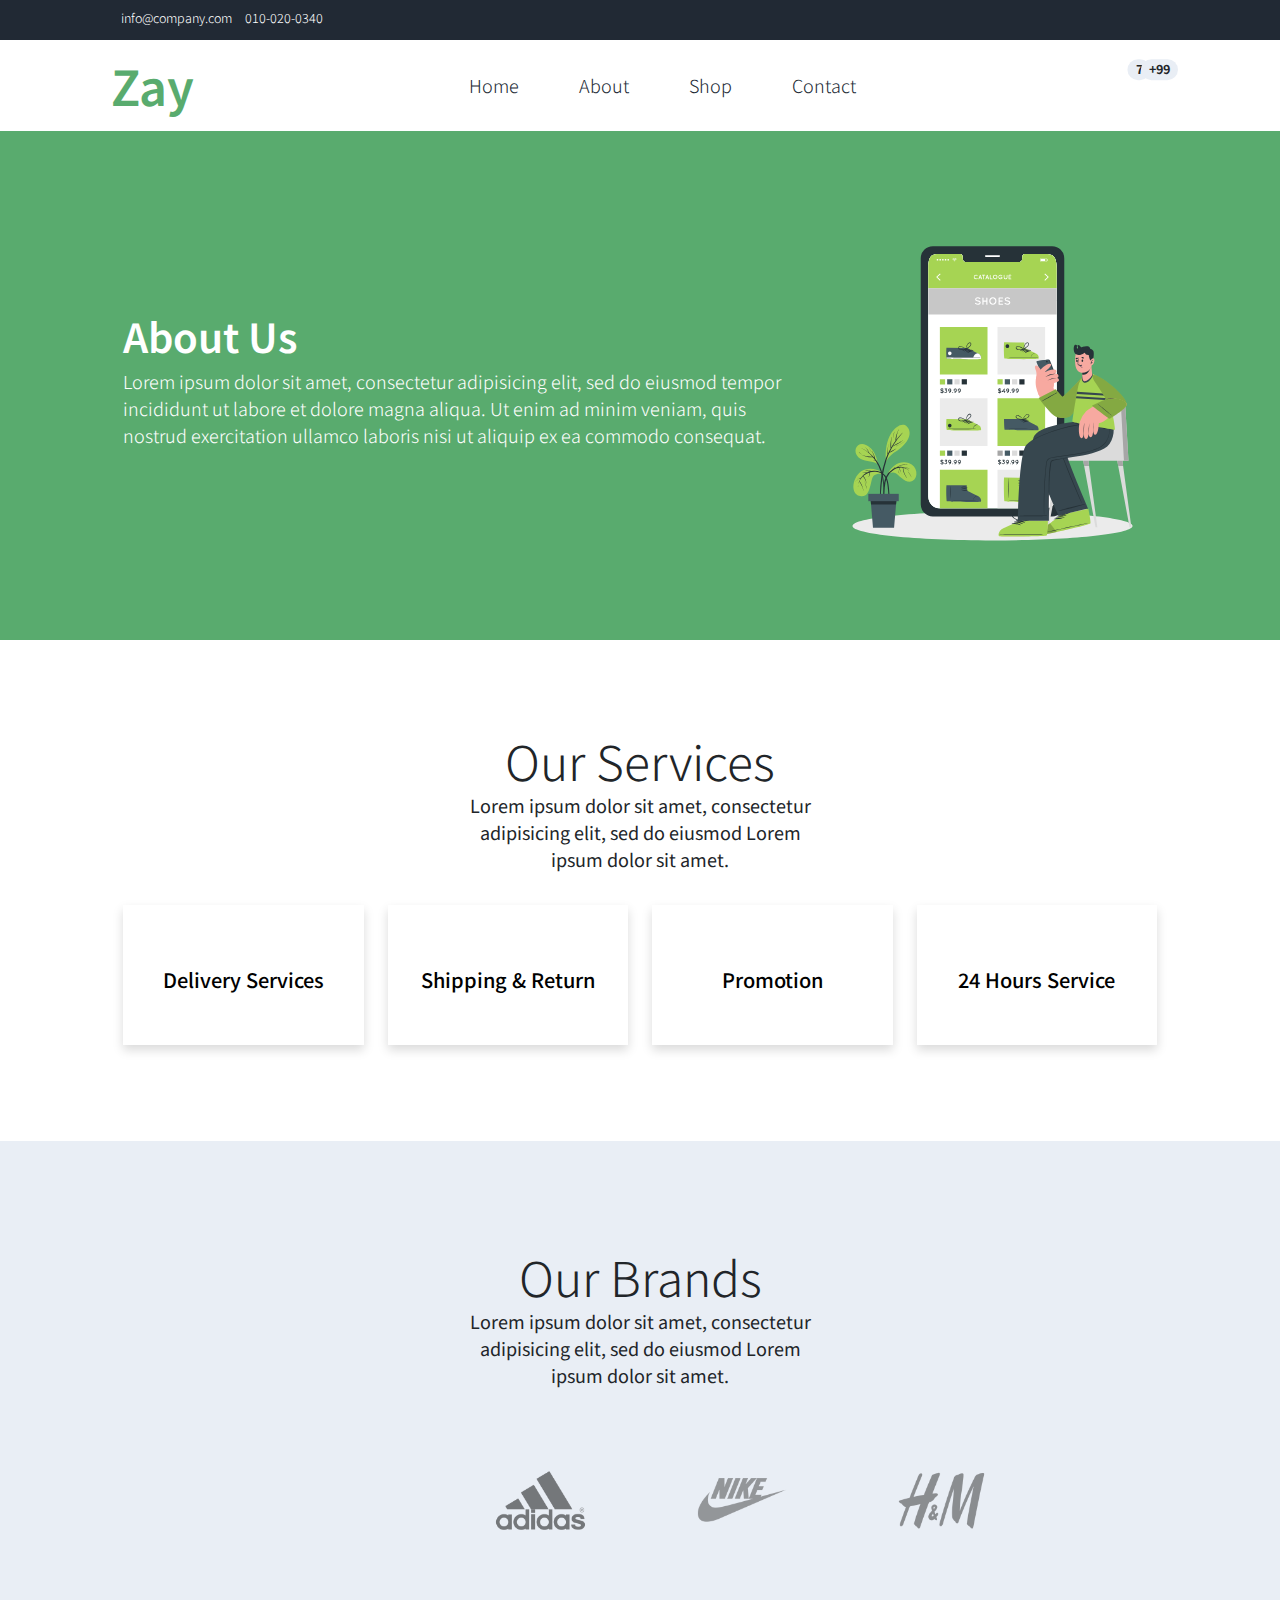
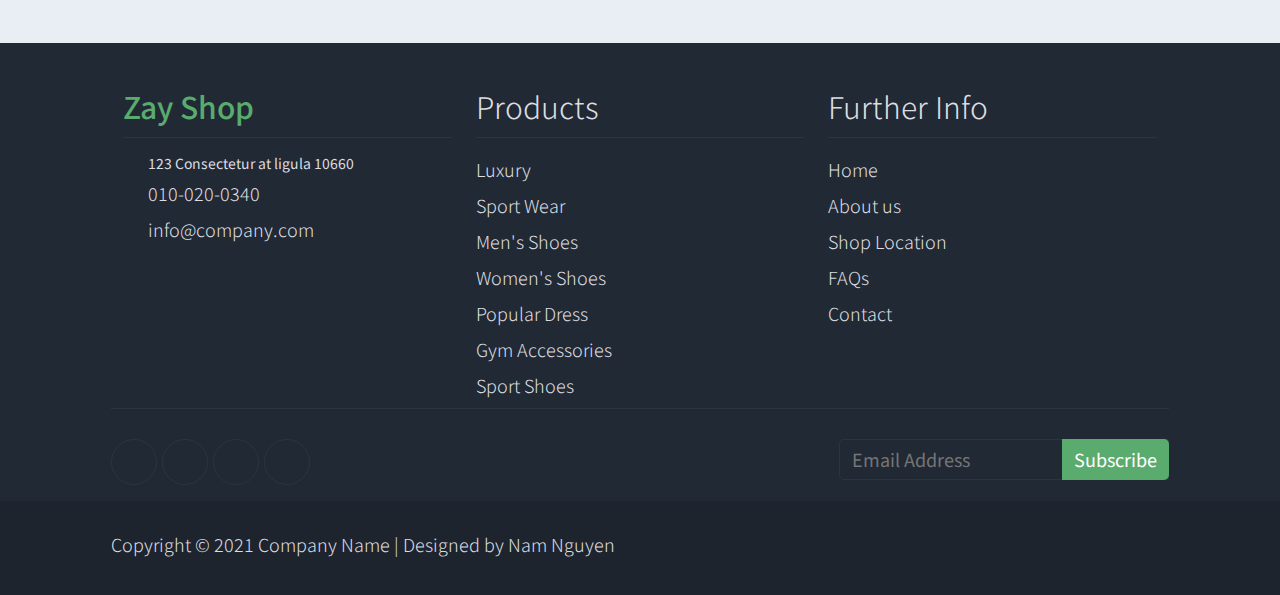
==== commit 61bd2ac3: "lan3" ====
--- a/about.html
+++ b/about.html
@@ -11,11 +11,11 @@
         rel="stylesheet">
     <link rel="stylesheet" href="https://kit-pro.fontawesome.com/releases/v5.12.0/css/pro.min.css">
     <title>Zay-Shop</title>
-    <link rel="stylesheet" href="/assets/css/owl.carousel.min.css">
-    <link rel="stylesheet" href="/assets/css/owl.theme.default.min.css">
-    <link rel="stylesheet" href="/assets/css/owl.theme.green.min.css">
-    <link rel="stylesheet" href="/assets/css/style.scss">
-    <link rel="stylesheet" href="/assets/css/style.css">
+    <link rel="stylesheet" href="./assets/css/owl.carousel.min.css">
+    <link rel="stylesheet" href="./assets/css/owl.theme.default.min.css">
+    <link rel="stylesheet" href="./assets/css/owl.theme.green.min.css">
+    <link rel="stylesheet" href="./assets/css/style.scss">
+    <link rel="stylesheet" href="./assets/css/style.css">
 </head>
 
 <body>
@@ -151,7 +151,7 @@
                         laboris nisi ut aliquip ex ea commodo consequat.</p>
                 </div>
                 <div class="about-img">
-                    <img src="/assets/img/about-hero.svg" alt="">
+                    <img src="./assets/img/about-hero.svg" alt="">
                 </div>
             </div>
         </div>
@@ -215,7 +215,7 @@
                 <div id="owl-brand" class="owl-carousel owl-theme">
                     <div class="item">
                             <a href="">
-                                <img src="./assets/img/brand_01.png" alt="">
+                                <img src="../img/brand_01.png" alt="">
                             </a> 
                     </div>
                     <div class="item">
@@ -337,8 +337,8 @@
     </div>
 
     <script src="https://code.jquery.com/jquery-3.5.1.min.js"></script>
-    <script src="/assets/js/owl.carousel.min.js"></script>
-    <script src="/assets/js/main.js"></script>
+    <script src="./assets/js/owl.carousel.min.js"></script>
+    <script src="./assets/js/main.js"></script>
 </body>
 
 </html>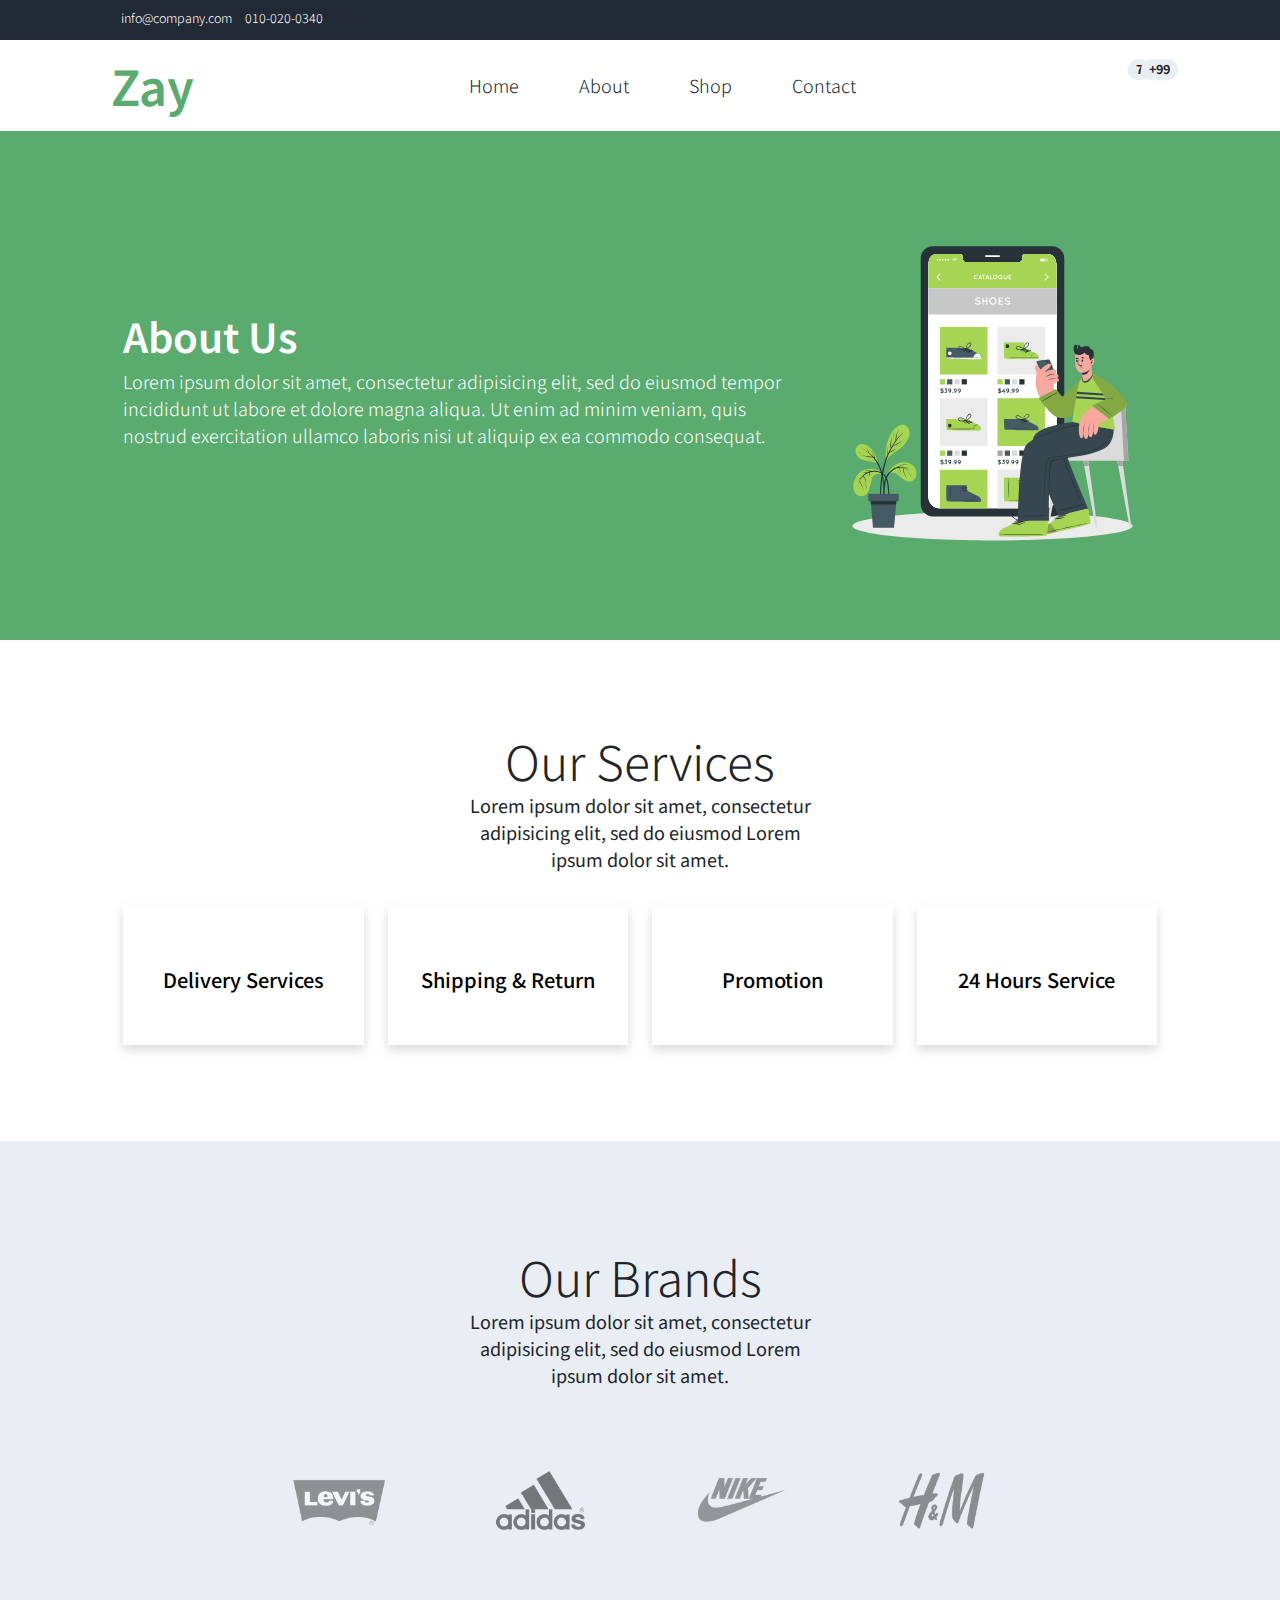
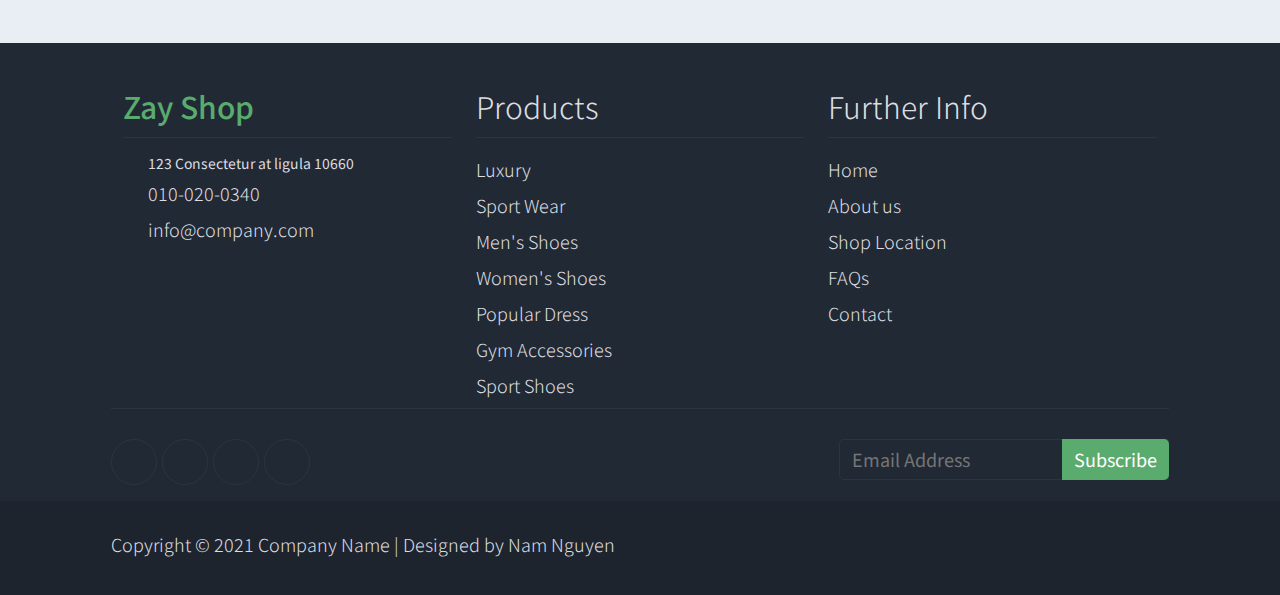
==== commit edc85e91: "lan 4" ====
--- a/about.html
+++ b/about.html
@@ -215,7 +215,7 @@
                 <div id="owl-brand" class="owl-carousel owl-theme">
                     <div class="item">
                             <a href="">
-                                <img src="../img/brand_01.png" alt="">
+                                <img src="./assets/img/brand_01.png" alt="">
                             </a> 
                     </div>
                     <div class="item">
